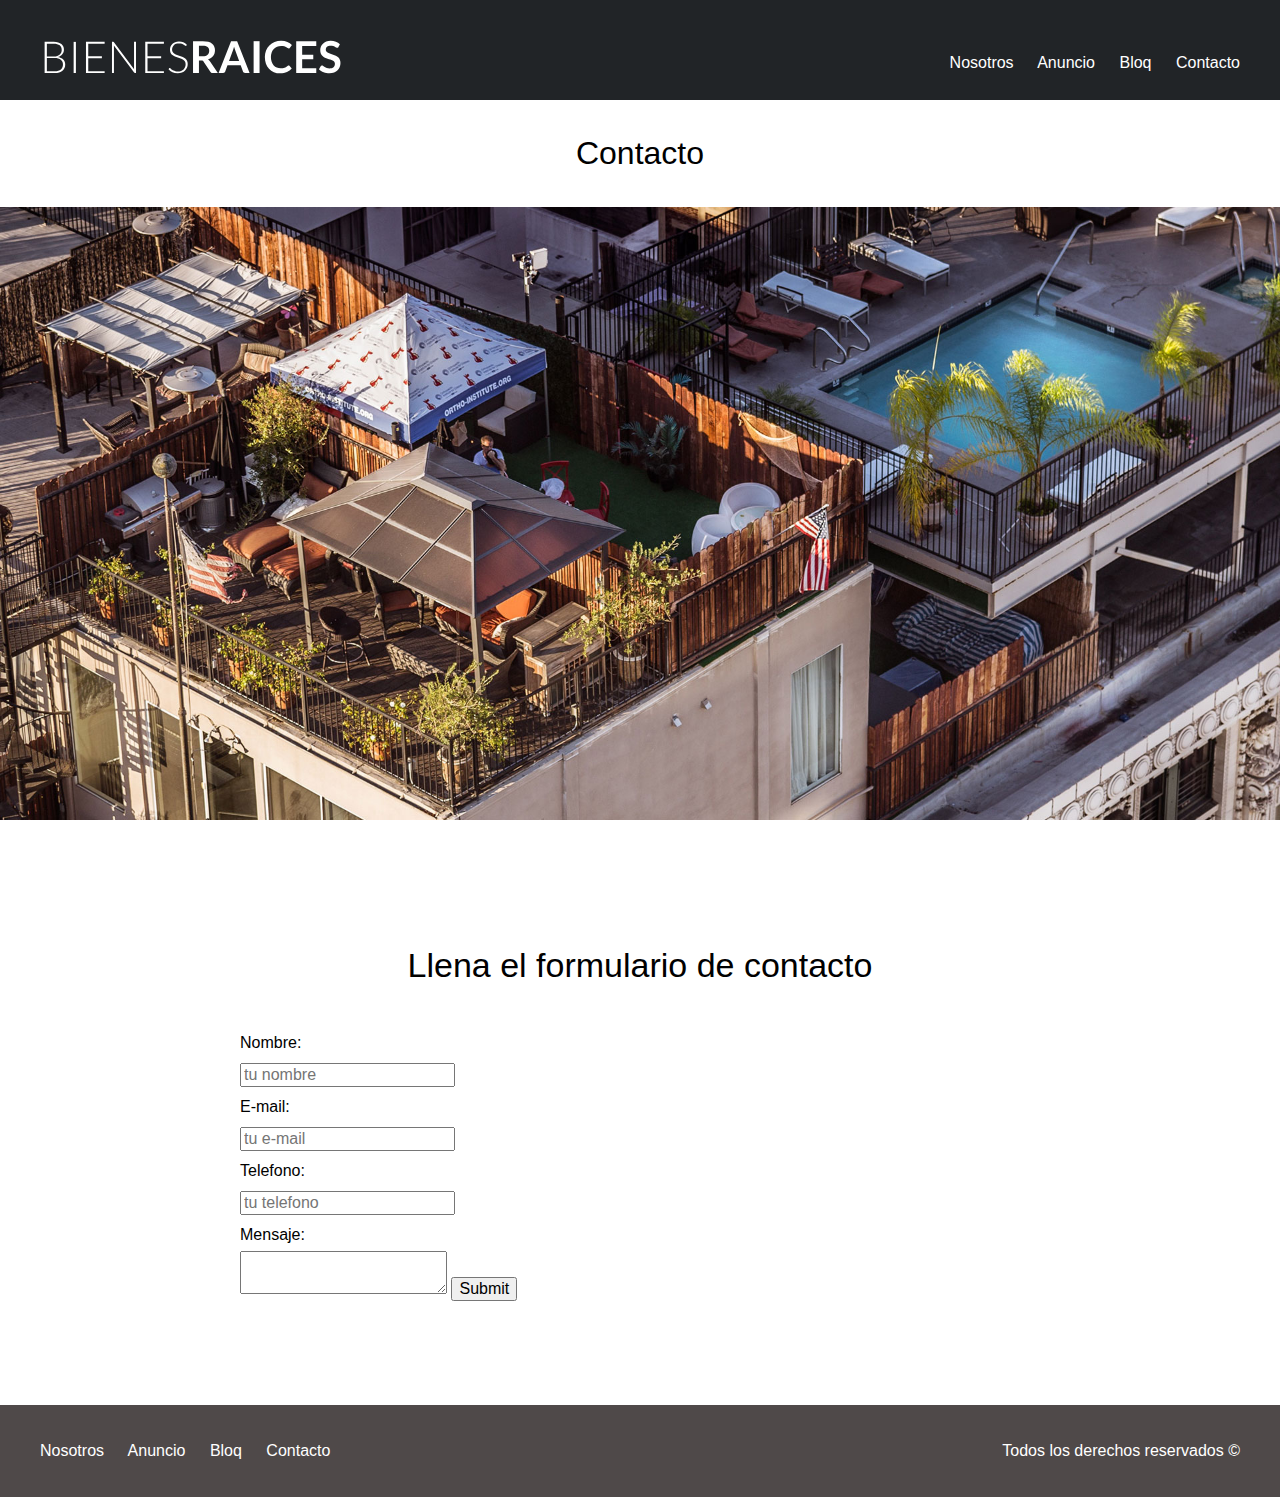
==== contacto.html @ 45afdab2 "add contacto and style" ====
<!DOCTYPE html>
<html lang="en">
<head>
    <meta charset="UTF-8">
    <meta name="viewport" content="width=device-width, initial-scale=1.0">
    <meta http-equiv="X-UA-Compatible" content="ie=edge">
    <title>Nosotros</title>
    <link rel="stylesheet" href="css/style.css">
    <link rel="stylesheet" href="css/normalize.css">
</head>
<body>

    
    <header class="site-header " >
            <div class="contenedor contenido-header">
                <div class="barra">
                    <a href="index.html">
                    <img src="img/logo.svg" alt="Error logotipo"> </a>
                    <nav class="navegacion">
                        <a target="_blank" href="nosotros.html">Nosotros</a>
                        <a href="anuncio.html">Anuncio</a>
                        <a href="bloq.html">Bloq</a>
                        <a href="contacto.html">Contacto</a>
                    </nav>
             </div>
                
            
            </div> 
        </header>
      <h1 class="fw-300 centrar-texto">  Contacto       </h1>
      <img src="img/destacada3.jpg" alt="....">
      <main class="contenedor seccion contenido-centrado">
          <h2 class="fw-300 centrar-texto">Llena el formulario de contacto</h2>
          <form action="">
              <label for="nombre" >Nombre:</label>
            <input type="text" id="nombre" placeholder="tu nombre" >
            <label for="email">E-mail:</label>
            <input type="email" id="email" placeholder="tu e-mail" required>
            
            <label for="telefono">Telefono:</label>
            <input type="tel" id="telefono" placeholder="tu telefono" required>
            <label for="mensaje">Mensaje:</label>
            <textarea  id="mensaje" ></textarea> <!--el tamaño se defino con css-->




            <input type="submit">


          </form>
      </main>
        

        <footer class="site-footer seccion">
                <div class="contenedor contenedor-footer">
                    <nav class="navegacion">
                        <a  href="nosotros.html">Nosotros</a>
                        <a href="anuncio.html">Anuncio</a>
                        <a href="bloq.html">Bloq</a>
                        <a href="contacto.html">Contacto</a>
                    </nav>
                    <p class="copitt">Todos los derechos reservados &copy;   </p>
                </div>
            </footer>



</body>
</html>
---- css/style.css ----
/*global*/
img {

    max-width: 100%;
}

html {
    font-size: 62.5%;
    box-sizing: border-box;
}

*,
*:before,
*:after {
    box-sizing: inherit;
}

body {
    font-family: 'Lato', sans-serif;
    font-size: 1.6rem;
    line-height: 2;
}

.contenedor {
    max-width: 120rem;
    margin: 0 auto;

}

h1 {
    font-size: 3.8rem;


}

h2 {
    font-size: 3.4rem;

}

h3 {
    font-size: 3rem;


}

h4 {
    font-size: 2.8rem;

}

/*utilidades*/

.seccion {
    margin-top: 10rem;
    margin-bottom: 10rem;
}

.fw-300 {
    font-weight: 200;
}

.centrar-texto {
    text-align: center;
}

.d-block {
    display: block !important;
}
.contenido-centrado{
    max-width: 800px;
}

/*Botor4nes*/
.boton {
    color: white;
    text-decoration: none;
    font-weight: 700;
    font-size: 1.8rem;
    padding: 1rem 3rem;
    display: inline-block;
    margin-top: 3rem;
    text-align: center;
}

.boton-amarillo {
    background-color: rgb(199, 131, 30);
}

.boton-verde {
    background-color: rgb(39, 163, 39);
    padding: 1rem 0 3rem 0;
}



/*00000*/
.site-header{
    background-color: rgb(33, 36, 39);
    height: 100px;
}
.site-header.inicio {
    background-image: url(../img/header.jpg);
    background-position: center center;
    background-size: cover;
    height: 100vh;
    min-height: 60rem;
}

.contenido-header {
    height: 100vh;
    display: flex;
    flex-direction: column;
    justify-content: space-between;
}

.contenido-header h1 {
    color: rgb(217, 230, 217);
    padding-bottom: 2rem;
    max-width: 40rem;
    line-height: 1;
}

.barra {
    display: flex;
    justify-content: space-between;
    align-items: center;
    padding-top: 3rem;
}

.navegacion a {
    color: rgb(255, 255, 255);
    text-decoration: none;
    margin-right: 2rem;

}

.navegacion a:hover {
    color: rgba(24, 204, 174, 0.637);

}

.navegacion a:last-of-type {
    margin: 0;

}

/*iconos nosotros*/



.iconos-nosotros {
    display: flex;
    justify-content: space-between;

}

.icono {
    flex-basis: calc(33.3% - 1rem);
    text-align: center;
}

.icono h3 {
    text-transform: uppercase;
}

/*Anuncios*/
.contenedor-anuncios2 {
    display: flex;
    justify-content: space-between;
    flex-wrap: wrap;

}

.anuncio {
    flex-shrink: 0;
    flex-basis: calc(33.3% - 1rem);
    border: 1px solid #b5b5b5;
    background-color: #f5f5f5;
    margin-bottom: 2rem;
}

.contenido-anuncio {
    padding: 2rem;

}

.contenido-anuncio h3 {
    margin: 0;

}

.contenido-anuncio p {
    margin: 0;

}

.precio {
    color: rgba(43, 146, 43, 0.651);
    font-weight: 700;
}

.icono-caracte {
    list-style: none;
    padding: 0;
    display: flex;
    justify-content: space-evenly;
    flex: 1;
    max-width: 500px;

}

.icono-caracte li {
    display: flex;
}

.icono-caracte li img {
    margin-right: 2rem;
}

.ver-todas {
    display: flex;
    justify-content: flex-end;
}

/*contancto*/
.imagen-contacto {
    background-image: url(../img/encuentra.jpg);
    background-position: center center;
    background-size: cover;
    height: 40rem;
    display: flex;
    align-items: center;
}

.contenido-contacto {
    flex: 1;
    color: rgb(240, 239, 238);

}

.contenido-contacto p {
    font-size: 1.8rem;
}

/*seccion inferior*/

.seccion-inferior {
    display: flex;
    justify-content: space-between;

}

.seccion-inferior .blog {
    flex-basis: 60%;

}

.seccion-inferior .testimonio {
    flex-basis: calc(40% - 2rem);


}

.entrada-blog {
    display: flex;
    justify-content: space-between;
    margin-bottom: 2rem;
}

.entrada-blog :last-of-type {
    margin-bottom: 0;
}

.entrada-blog .imagen {
    flex-basis: 60%;

}

.entrada-blog .texto-entrada {
    flex-basis: calc(60% - 5rem);


}

.texto-entrada a {
    color: black;
    text-decoration: none;
}

.texto-entrada h4 {
    margin: 0;
    line-height: 1.4;


}

.texto-entrada h4::after {
    content: '';
    display: block;
    width: 15rem;
    height: 0.5rem;
    background-color: rgb(86, 185, 86);
    margin-top: 1rem;
}

.texto-entrada span {
    color: rgb(199, 131, 30);
}

.testimonial {
    background-color: rgb(101, 150, 27);
    font-size: 2.4rem;
    padding: 2rem;
    color: white;
    border-radius: 2rem;

}
.testimonial p{
    text-align: right;
}
.testimonial blockquote::before{
    content: '';
    background-image: url(../img/comilla.svg);
    width: 5rem;
    height: 4rem;
    position: absolute;
    left: -2rem;
    

}
.testimonial blockquote{
    position: relative;
    padding-left: 5rem;
    font-weight: 300;
}
/*footer*/
.site-footer{
    background-color: rgba(70, 64, 64, 0.952);
    margin: 0;
}
.contenedor-footer{
    padding: 3rem 0 ;
    display: flex;
    justify-content: space-between;
}
.copitt{
    margin: 0;
    color: white;
}
/*internas*/

.contenido-nosotros{

    display: grid;
    grid-template-columns: repeat(2, 1fr);
    grid-column-gap: 2rem;
}
.texto-nosotros blockquote{
    font-weight: 900;
    font-size: 2rem;
    margin: 0;
    padding: 1rem 0 3rem 0;
   

}
/*anuncio*/
.resumen-propiedad{
    display: flex;
    justify-content: space-between;
    align-items: center;
}
/*contacto*/
label{
    display: block;
}
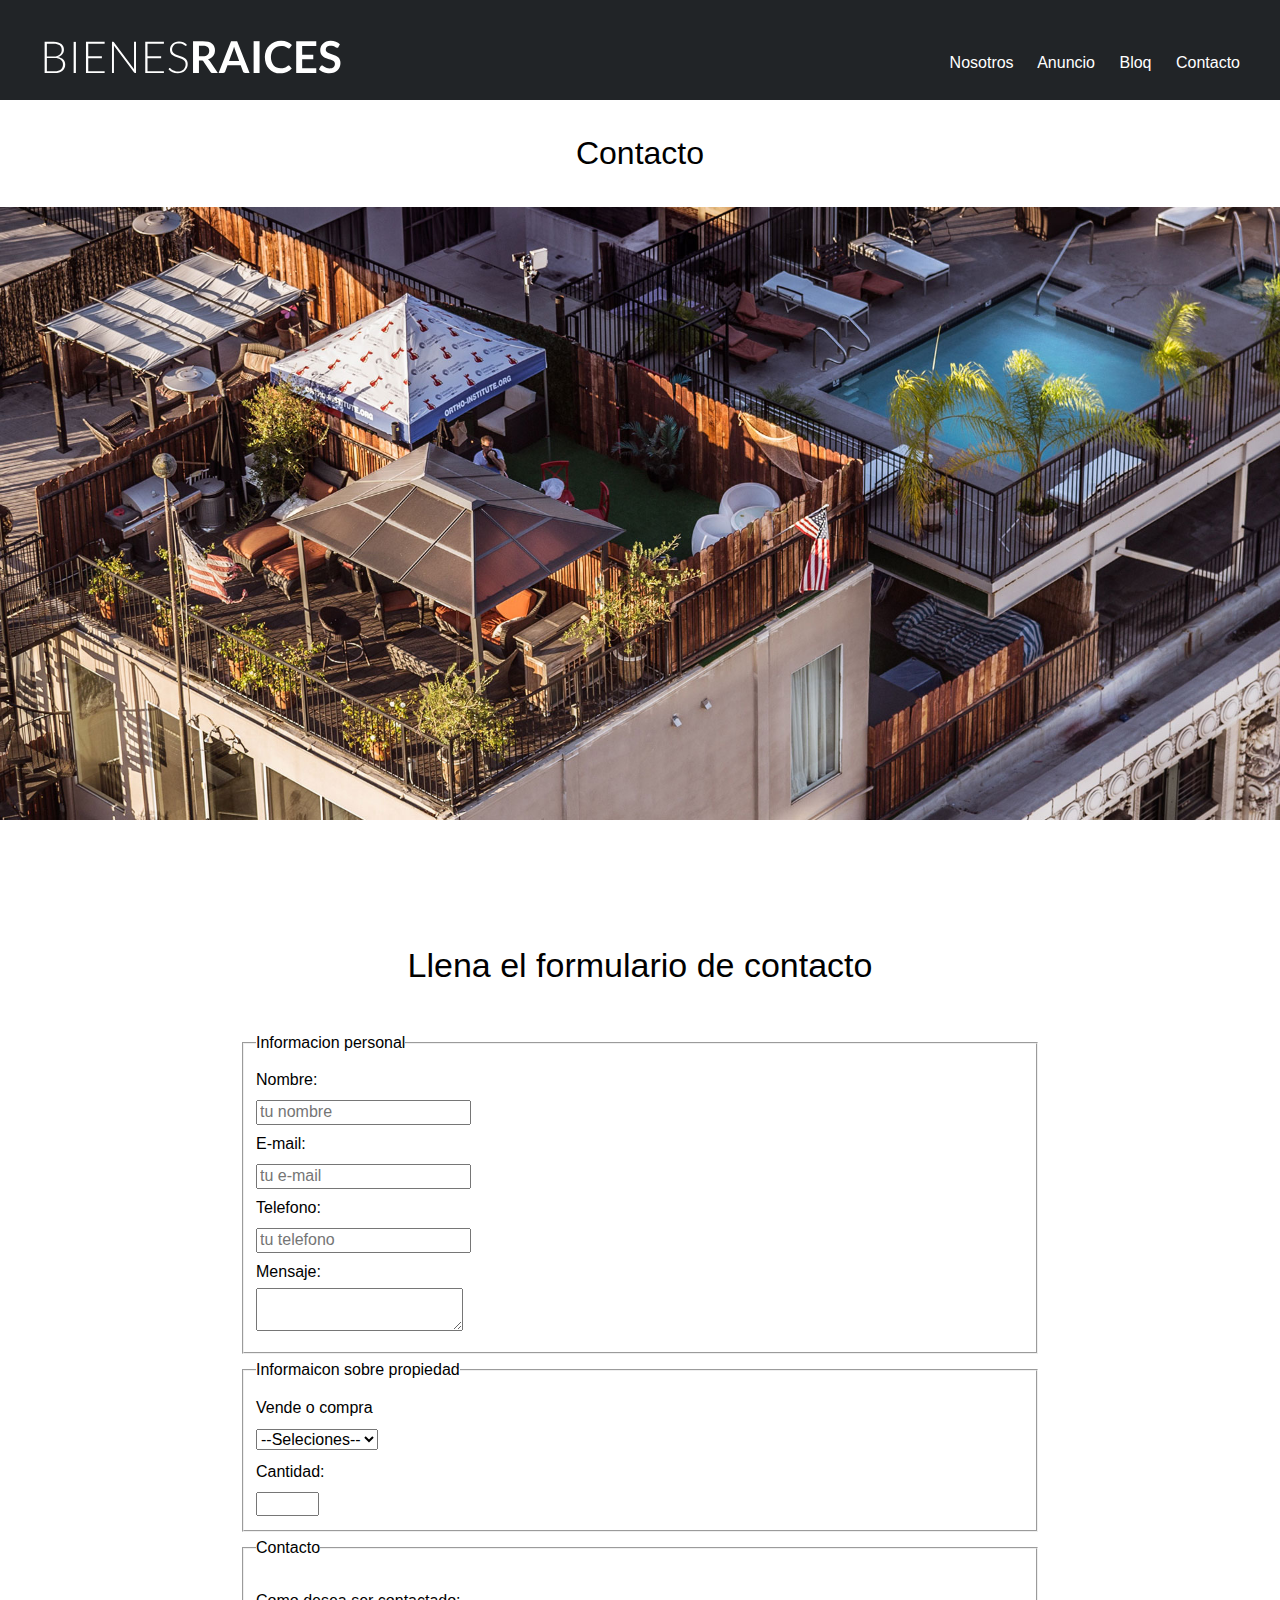
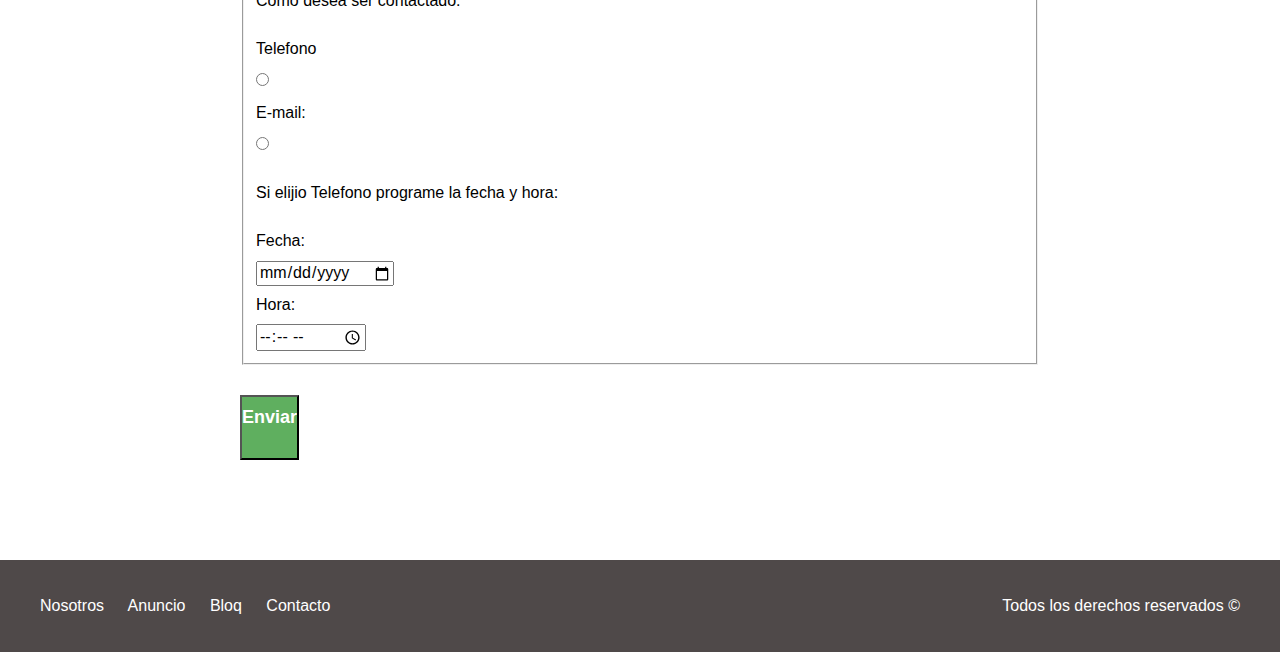
==== commit f94df93e: "Add pagina" ====
--- a/contacto.html
+++ b/contacto.html
@@ -32,20 +32,56 @@
       <main class="contenedor seccion contenido-centrado">
           <h2 class="fw-300 centrar-texto">Llena el formulario de contacto</h2>
           <form action="">
-              <label for="nombre" >Nombre:</label>
-            <input type="text" id="nombre" placeholder="tu nombre" >
-            <label for="email">E-mail:</label>
-            <input type="email" id="email" placeholder="tu e-mail" required>
-            
-            <label for="telefono">Telefono:</label>
-            <input type="tel" id="telefono" placeholder="tu telefono" required>
-            <label for="mensaje">Mensaje:</label>
-            <textarea  id="mensaje" ></textarea> <!--el tamaño se defino con css-->
+              <fieldset>
+                  <legend>Informacion personal</legend>
+                <label for="nombre" >Nombre:</label>
+                <input type="text" id="nombre" placeholder="tu nombre" >
+                <label for="email">E-mail:</label>
+                <input type="email" id="email" placeholder="tu e-mail" required>
+                
+                <label for="telefono">Telefono:</label>
+                <input type="tel" id="telefono" placeholder="tu telefono" required>
+                <label for="mensaje">Mensaje:</label>
+                <textarea  id="mensaje" ></textarea> <!--el tamaño se defino con css-->
+            </fieldset>
+            <fieldset>
+                <legend>Informaicon sobre propiedad</legend>
+                <label for="opciones">Vende o compra</label>
+                <select  id="opciones">
+                    <option value="" disabled selected> --Seleciones--</option><!--selected forsa a una opcion para se seleciones por default--->
+                    <option value="">Compra</option>
+                    <option value="">Vende</option>
 
 
 
+                </select>
+                <label for="cantidad">Cantidad:</label>
+                <input type="number" min="0" max="10">
 
-            <input type="submit">
+
+            </fieldset>
+            <fieldset>
+                <legend>Contacto</legend>
+                <p>Como desea ser contactado:</p>
+                <label for="telfono">Telefono</label>
+                <input type="radio" name="contacto" value="telefono" id="telfono"><!--Para radio y cualquier selecion unica se utiliza name para que sepan que hacen lo mismo-->
+                
+                <label for="correo">E-mail:</label>
+                <input type="radio" name="contacto" value="correo" id="correo">
+
+                <p>Si elijio Telefono programe la fecha y hora:</p>
+                <label for="fecha">Fecha:</label>
+                <input type="date" id="fecha">
+
+                <label for="hora">Hora:</label>
+                <input type="time" id="hora" min="09:00" max="18:00">
+
+
+
+            </fieldset>
+
+
+            <input type="submit" value="Enviar" class="boton boton-verde">
 
 
           </form>
--- a/css/style.css
+++ b/css/style.css
@@ -88,7 +88,7 @@
 }
 
 .boton-verde {
-    background-color: rgb(39, 163, 39);
+    background-color: rgb(95, 175, 95);
     padding: 1rem 0 3rem 0;
 }
 
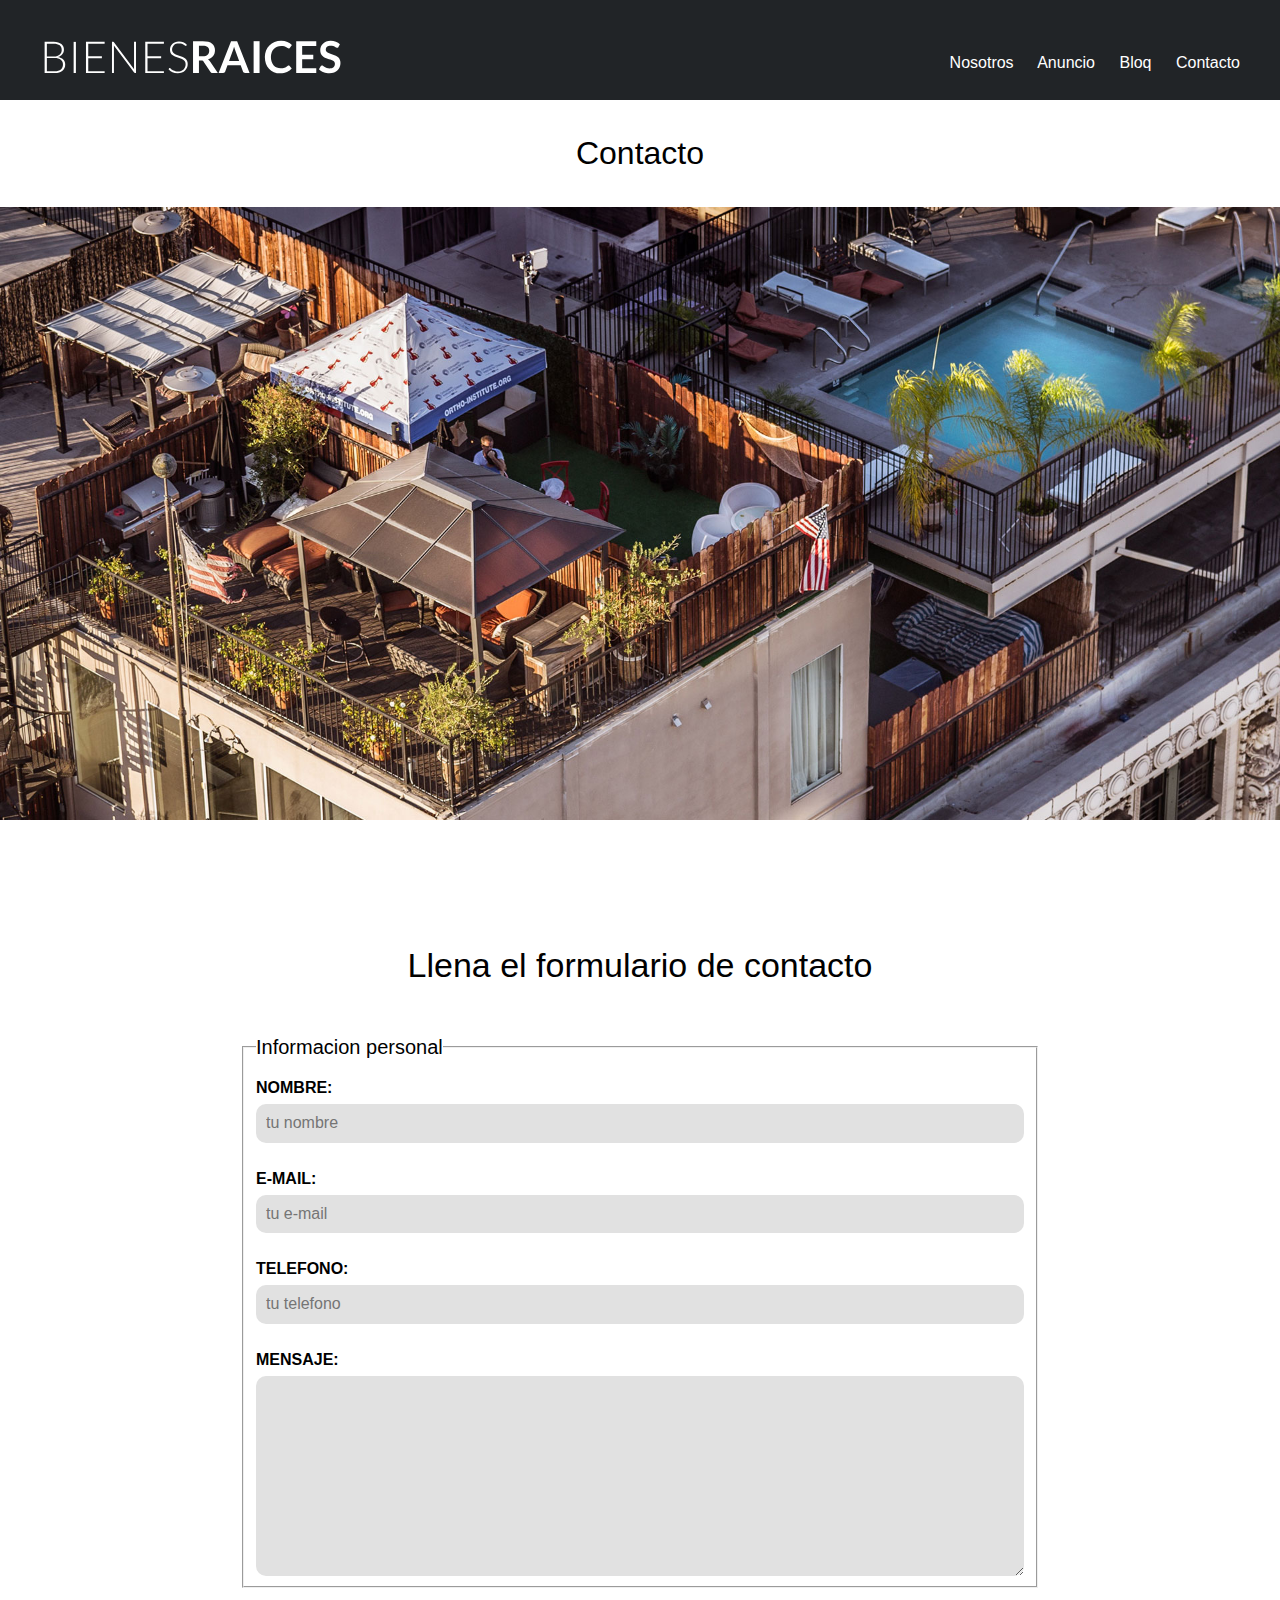
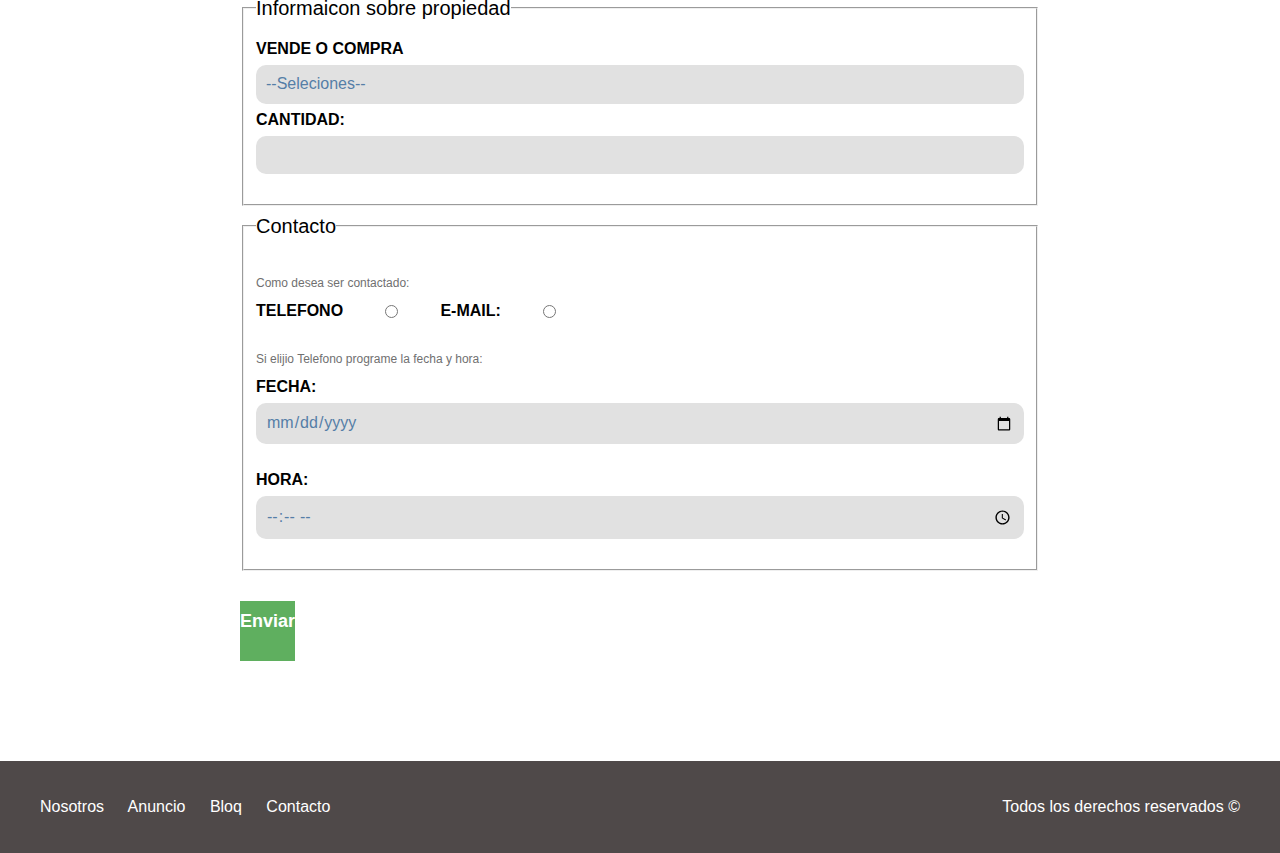
==== commit cfce16a7: "add new" ====
--- a/contacto.html
+++ b/contacto.html
@@ -31,7 +31,7 @@
       <img src="img/destacada3.jpg" alt="....">
       <main class="contenedor seccion contenido-centrado">
           <h2 class="fw-300 centrar-texto">Llena el formulario de contacto</h2>
-          <form action="">
+          <form class="contacto" action="">
               <fieldset>
                   <legend>Informacion personal</legend>
                 <label for="nombre" >Nombre:</label>
@@ -63,12 +63,14 @@
             <fieldset>
                 <legend>Contacto</legend>
                 <p>Como desea ser contactado:</p>
-                <label for="telfono">Telefono</label>
-                <input type="radio" name="contacto" value="telefono" id="telfono"><!--Para radio y cualquier selecion unica se utiliza name para que sepan que hacen lo mismo-->
+                <div class="forma-contacto">
+                    <label for="telfono">Telefono</label>
+                    <input type="radio" name="contacto" value="telefono" id="telfono"><!--Para radio y cualquier selecion unica se utiliza name para que sepan que hacen lo mismo-->
+                    
+                    <label for="correo">E-mail:</label>
+                    <input type="radio" name="contacto" value="correo" id="correo">
+                </div>
                 
-                <label for="correo">E-mail:</label>
-                <input type="radio" name="contacto" value="correo" id="correo">
-
                 <p>Si elijio Telefono programe la fecha y hora:</p>
                 <label for="fecha">Fecha:</label>
                 <input type="date" id="fecha">
--- a/css/style.css
+++ b/css/style.css
@@ -81,6 +81,10 @@
     display: inline-block;
     margin-top: 3rem;
     text-align: center;
+    border: none;
+}
+.boton:hover{
+    cursor: pointer;
 }
 
 .boton-amarillo {
@@ -371,6 +375,48 @@
     align-items: center;
 }
 /*contacto*/
+.contacto p{
+    font-size: 1.2rem;
+    margin: 2rem 0 0 0;
+    color: rgb(112, 112, 112);
+}
+legend{
+    font-size: 2rem;
+    color: rgb(75, 71, 71);
+}
 label{
+    font-weight: 700;
+    text-transform: uppercase;
     display: block;
-}+}
+input:not([type="submit"]), textarea, select 
+{
+    padding: 1rem;
+    display: block;
+    width: 100%;
+    background-color: #e1e1e1;
+    margin-bottom: 2rem;
+    border: none;
+    border-radius: 1rem;
+    color: rgb(85, 126, 167);
+}
+input[type="radio"]{
+    width: auto;
+    margin: 0;
+}
+select{
+    -webkit-appearance: none;
+    appearance: none;
+}
+textarea{
+    height: 20rem;
+}
+.forma-contacto{
+    max-width: 30rem;
+    display: flex;
+    justify-content: space-between;
+    align-items: center;
+
+}
+
+    
